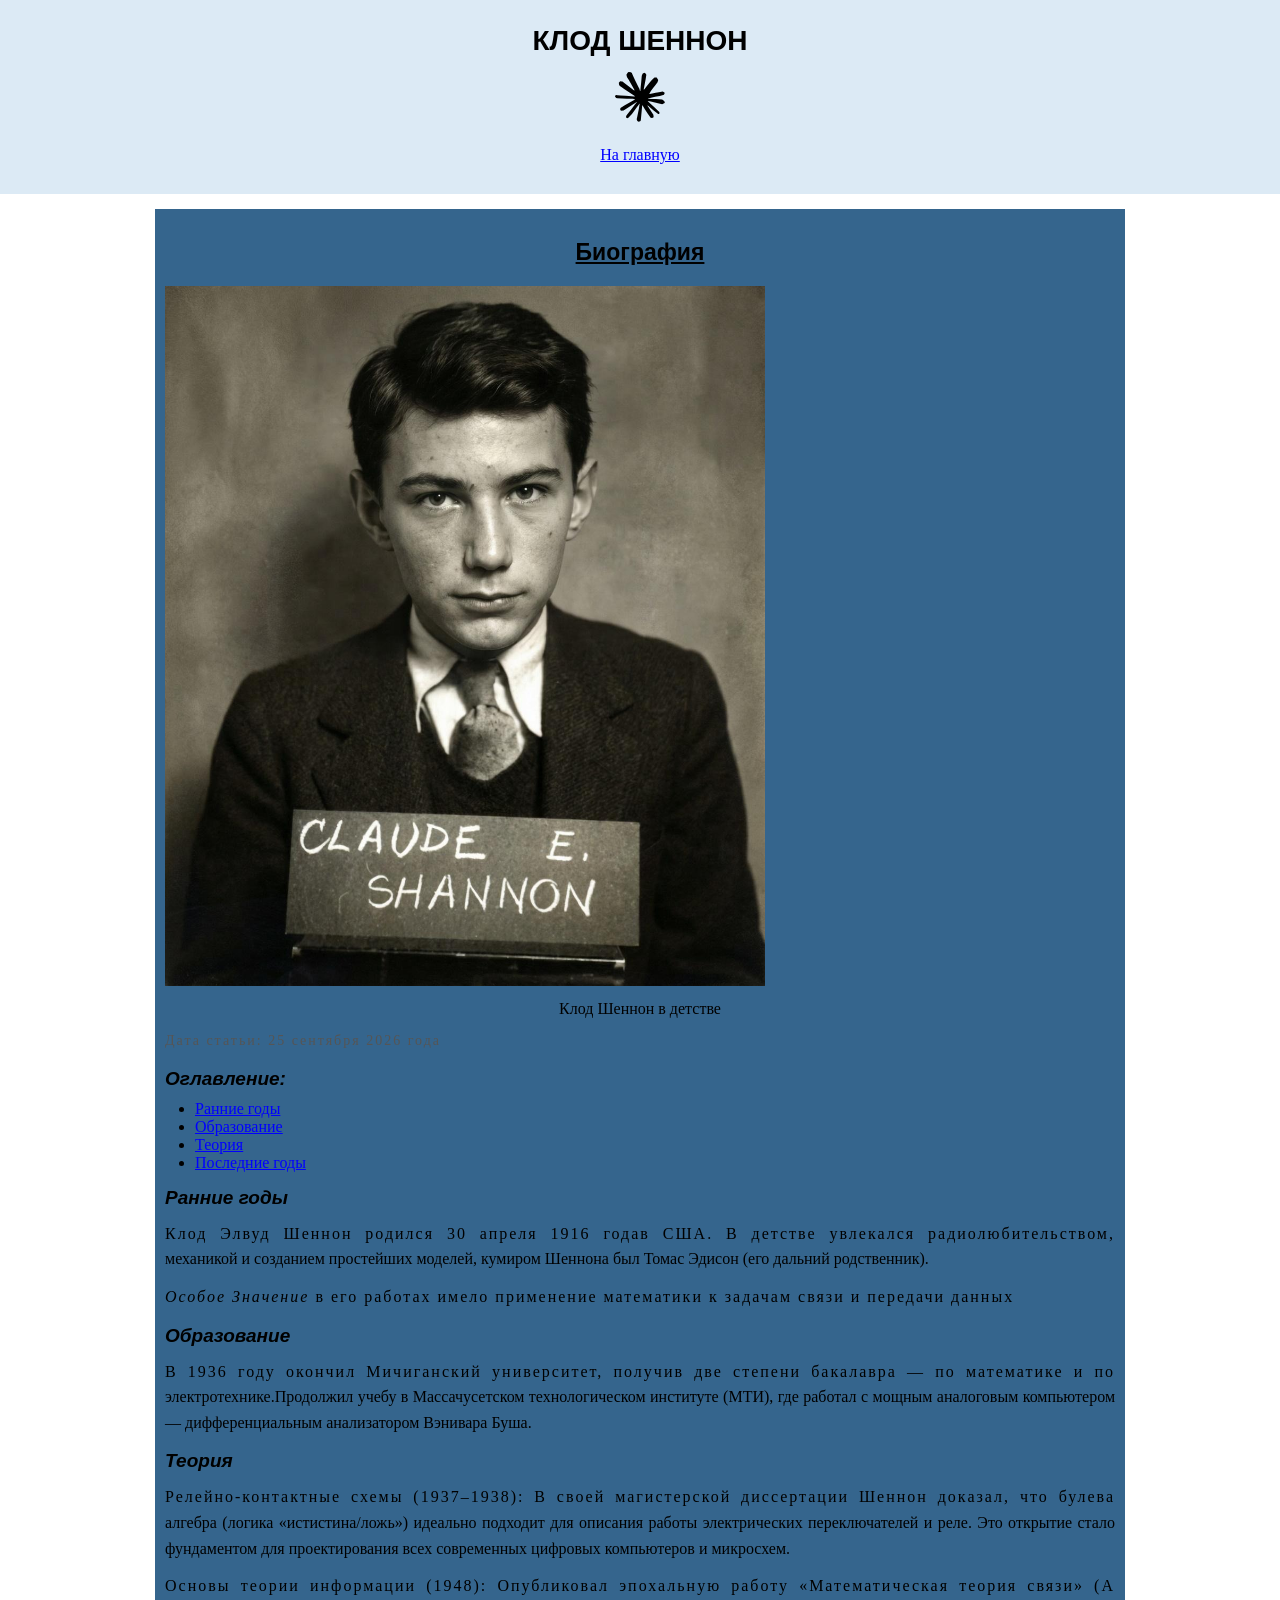
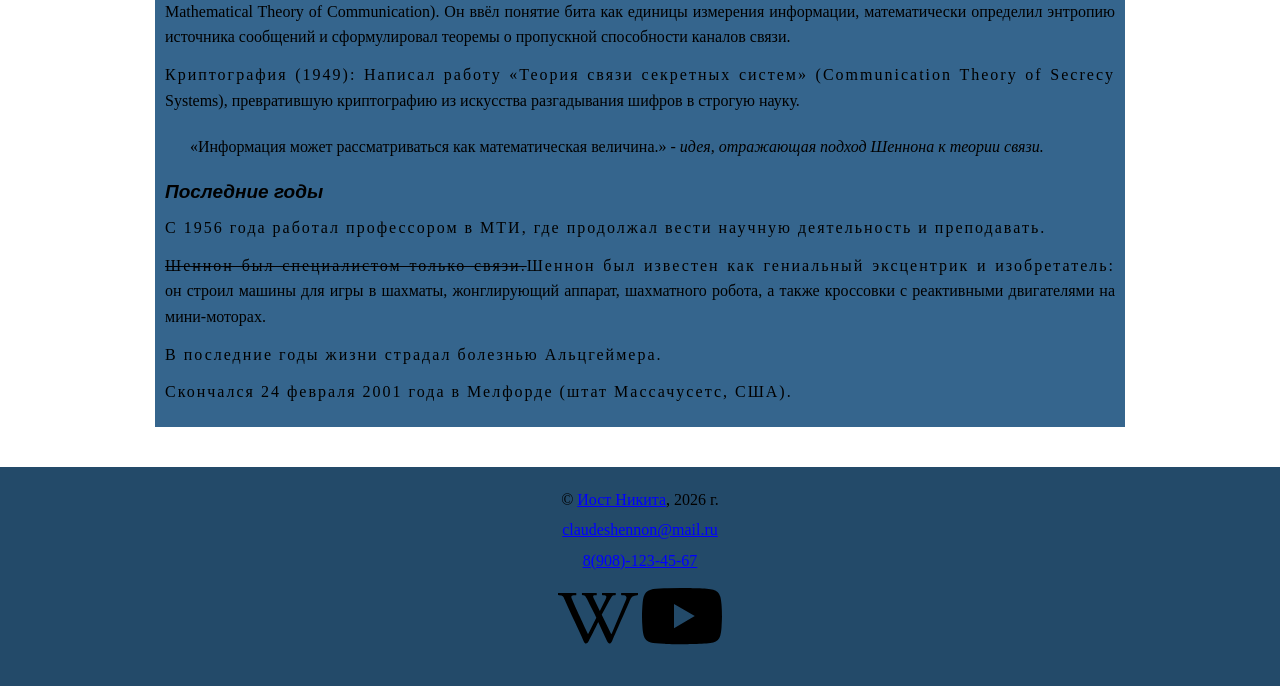
==== article1.html @ b9afbcdb "Add files via upload" ====
<!DOCTYPE html>
<html lang="ru">
<head>
    <meta charset="UTF-8">
    <meta name="viewport" content="width=device-width, initial-scale=1.0">
    <title>Клод Шеннон</title>
    <link rel="preconnect" href="https://fonts.googleapis.com">
    <link rel="preconnect" href="https://fonts.gstatic.com" crossorigin>
    <link href="https://fonts.googleapis.com/css2?family=Caveat:wght@400..700&display=swap" rel="stylesheet">
    <link rel="stylesheet" href="css/style.css">
</head>
<body>
    <header>
        <div class="header-inner">
            <h1>Клод Шеннон</h1>
            <img width="50px"src="img/claude.svg" alt="icon">
            <nav>
                <ul>
                    <li>
                        <a href="index.html">На главную</a>
                    </li>
                </ul>
            </nav>
        </div>
    </header>
    <main>
        <section class="content">
            <h2>Биография</h2>
            <div>
            <a href="img/194bb89bb1df69897e4e62694b889470.jpeg">
            <img width="600px"  src="img/194bb89bb1df69897e4e62694b889470.jpeg" alt="Детское фото Клода Шеннона"></a>
            </div>
            <figure>Клод Шеннон в детстве</figure>
            <p class="date">Дата статьи: <time datetime="2026-09-25">25 сентября 2026 года</time></p>
            <h3>Оглавление:</h3>
            <ul class="contents-list">
            <li><a href="#early_years">Ранние годы</a></li>
            <li><a href="#education">Образование</a></li>
            <li><a href="#theory">Теория</a></li>
            <li><a href="#recent_years">Последние годы</a></li>
            </ul>
        <h3 id="early_years">Ранние годы</h3>
        <p>Клод Элвуд Шеннон родился <time datetime="1916-04-30">30 апреля 1916 года</time>в США. В детстве увлекался радиолюбительством, механикой и созданием простейших моделей, кумиром Шеннона был Томас Эдисон (его дальний родственник).</p>
        <p><em>Особое Значение</em> в его работах имело применение математики к задачам связи и передачи данных</p>
        <h3 id="education">Образование</h3>
        <p>В 1936 году окончил Мичиганский университет, получив две степени бакалавра — по математике и по электротехнике.Продолжил учебу в Массачусетском технологическом институте (МТИ), где работал с мощным аналоговым компьютером — дифференциальным анализатором Вэнивара Буша.</p>
        <h3 id="theory">Теория</h3>
        <p>Релейно-контактные схемы (1937–1938): В своей магистерской диссертации Шеннон доказал, что булева алгебра (логика «истистина/ложь») идеально подходит для описания работы электрических переключателей и реле. Это открытие стало фундаментом для проектирования всех современных цифровых компьютеров и микросхем.</p>
        <p>Основы теории информации (1948): Опубликовал эпохальную работу «Математическая теория связи» (A Mathematical Theory of Communication). Он ввёл понятие бита как единицы измерения информации, математически определил энтропию источника сообщений и сформулировал теоремы о пропускной способности каналов связи.</p>
        <p>Криптография (1949): Написал работу «Теория связи секретных систем» (Communication Theory of Secrecy Systems), превратившую криптографию из искусства разгадывания шифров в строгую науку.</p>
        <blockquote>
            <q>Информация может рассматриваться как математическая величина.</q>
            <cite>- идея, отражающая подход Шеннона к теории связи.</cite>
        </blockquote>
        <h3 id="recent_years">Последние годы</h3>
        <p>С 1956 года работал профессором в МТИ, где продолжал вести научную деятельность и преподавать.</p>
        <p><del>Шеннон был специалистом только связи.</del>Шеннон был известен как гениальный эксцентрик и изобретатель: он строил машины для игры в шахматы, жонглирующий аппарат, шахматного робота, а также кроссовки с реактивными двигателями на мини-моторах.</p>
        <p>В последние годы жизни страдал болезнью Альцгеймера.</p>
        <p>Скончался <time datetime="2001-02-24">24 февраля 2001 года</time> в Мелфорде (штат Массачусетс, США).</p>
        </blockquote>
        </section>
    </main>
    <footer>
        <div class="footer-inner"></div>
            <p>&copy; <a href="https://vk.com/">Иост Никита</a>, 2026 г.</p>
            <p><a target="_blank" href="mailto:claudeshennon@mail.ru" > claudeshennon@mail.ru </a> </p>
            <p><a href="tel:89081234567" >8(908)-123-45-67</a></p>
            <div class="footer-icons"></div>
                <p><a href="https://ru.wikipedia.org/wiki/%D0%A8%D0%B5%D0%BD%D0%BD%D0%BE%D0%BD,_%D0%9A%D0%BB%D0%BE%D0%B4" a target="_blank"><img width="80px" src="img/wikipedia.svg"></a>
                <a href="https://www.youtube.com/watch?v=z2Whj_nL-x8" a target="_blank"><img width="80px" src="img/youtube.svg"></a></p>
            </div>
        </div>
    </footer>
</body>
---- css/style.css ----
* {
    margin: 0;
    padding: 0;
    box-sizing: border-box;
}

body {
    font-family: "Lora", serif;
    font-size: 16px;
    color: black;
    background-color: white;
}

h1, h2, h3, h4 {
    font-family: "Montserrat", Arial, sans-serif;
}

h1 {
    font-size: 28px;
    font-weight: bold;
    text-transform: uppercase;
    margin: 15px 0;
}

h2 {
    font-size: 23px;
    font-weight: bold;
    text-decoration: underline;
    margin: 20px 0;
    text-align: center;
}

h3 {
    font-size: 19px;
    font-style: italic;
    margin: 15px 0 10px;
}

header {
    background-color: #DCEAF5;
    text-align: center;
    padding: 10px;
    
}

.logo {
    width: 50px;
}

nav ul {
    list-style: none;
    margin: 15px 0;
}

nav li {
    display: inline-block;
    margin: 5px 10px;
}

a {
    color: #325979;
    color: blue;
    text-decoration: underline;
}

a:hover {
    color: red;
}

a:focus {
    color: green;
    outline: 2px solid black;
}

a:active {
    color: purple;
}

#mainnav a {
    padding: 4px;
}

#mainnav a:hover,
#mainnav a:focus {
    background-color: lightgray;
}

main {
    max-width: 1000px;
    margin: 0 auto;
    padding: 15px;
}

#about,
#articles,
#contact,
.content {
    margin-bottom: 25px;
    padding: 10px;
    background-color: #35658d;
}

#about {
    text-align: center;
    background-color: rgb(78, 129, 177);
}

#about p {
    color: #333333;
    text-align: justify;
}

p {
    font-size: 16px;
    line-height: 1.6;
    margin: 12px 0;
    text-align: justify;
}

.content p::first-line {
    letter-spacing: 2px;
}

p:lang(en) {
    font-style: italic;
    color: #555555;
}

blockquote {
    margin: 15px;
    padding: 10px;
}

figure {
    text-align: center;
    margin: 10px 0;
}

ol,
.articles-list,
.contents-list {
    padding-left: 30px;
}

#articles li {
    padding: 5px;
}

#articles li:nth-child(odd) {
    background-color: #eeeeee;
}

#articles li:nth-child(even) {
    background-color: white;
}

#articles li:nth-child(4) a::before {
    content: "Важно! ";
    border: 1px solid black;
    background-color: rgb(255, 208, 0);
    color: red;
    padding: 2px;
}

main img {
    max-width: 100%;
    height: auto;
}

main img + p {
    margin-top: 20px;
}

.date {
    font-size: 14px;
    color: #555555;
}

dl {
    line-height: 1.6;
}

dt {
    margin-top: 12px;
    font-weight: bold;
}

dd {
    margin-left: 20px;
}

.shannon-table {
    width: 100%;
    margin: 15px 0;
    border-collapse: collapse;
}

.shannon-table caption {
    padding: 8px;
    font-weight: bold;
}

.shannon-table th,
.shannon-table td {
    border: 1px solid black;
    padding: 8px;
    text-align: left;
}

.shannon-table th {
    background-color: #dddddd;
}

.shannon-table tbody tr:nth-child(even) {
    background-color: #eeeeee;
}

.shannon-table td:first-child {
    font-weight: bold;
}

.shannon-table tbody tr:last-child {
    background-color: #dddddd;
}

#contact-form {
    max-width: 500px;
    margin: 15px auto;
}

.form__item {
    margin-bottom: 12px;
}

#contact-form label {
    display: inline-block;
    margin-bottom: 5px;
}

#contact-form input[type="text"], #contact-form input[type="email"], #contact-form input[type="tel"], #contact-form input[type="date"], #contact-form select, #contact-form textarea {
    width: 100%;
    padding: 7px;
    border: 1px solid gray;
    font-family: inherit;
    font-size: 16px;
}

#contact-form input[type="checkbox"] {
    margin-right: 5px;
}

#contact-form input[type="submit"] {
    padding: 7px 15px;
    border: 1px solid black;
    background-color: lightgray;
    color: black;
    cursor: pointer;
}

#contact-form input[type="submit"]:hover {
    background-color: gray;
    color: white;
}

.footer-icons img {
    width: 48px;
    height: 48px;
    margin: 5px;
    padding: 3px;
    border: 1px solid black;
}

footer {
    background-color: #234a69;
    text-align: center;
    padding: 15px;
}

footer p {
    text-align: center;
    margin: 5px;
}
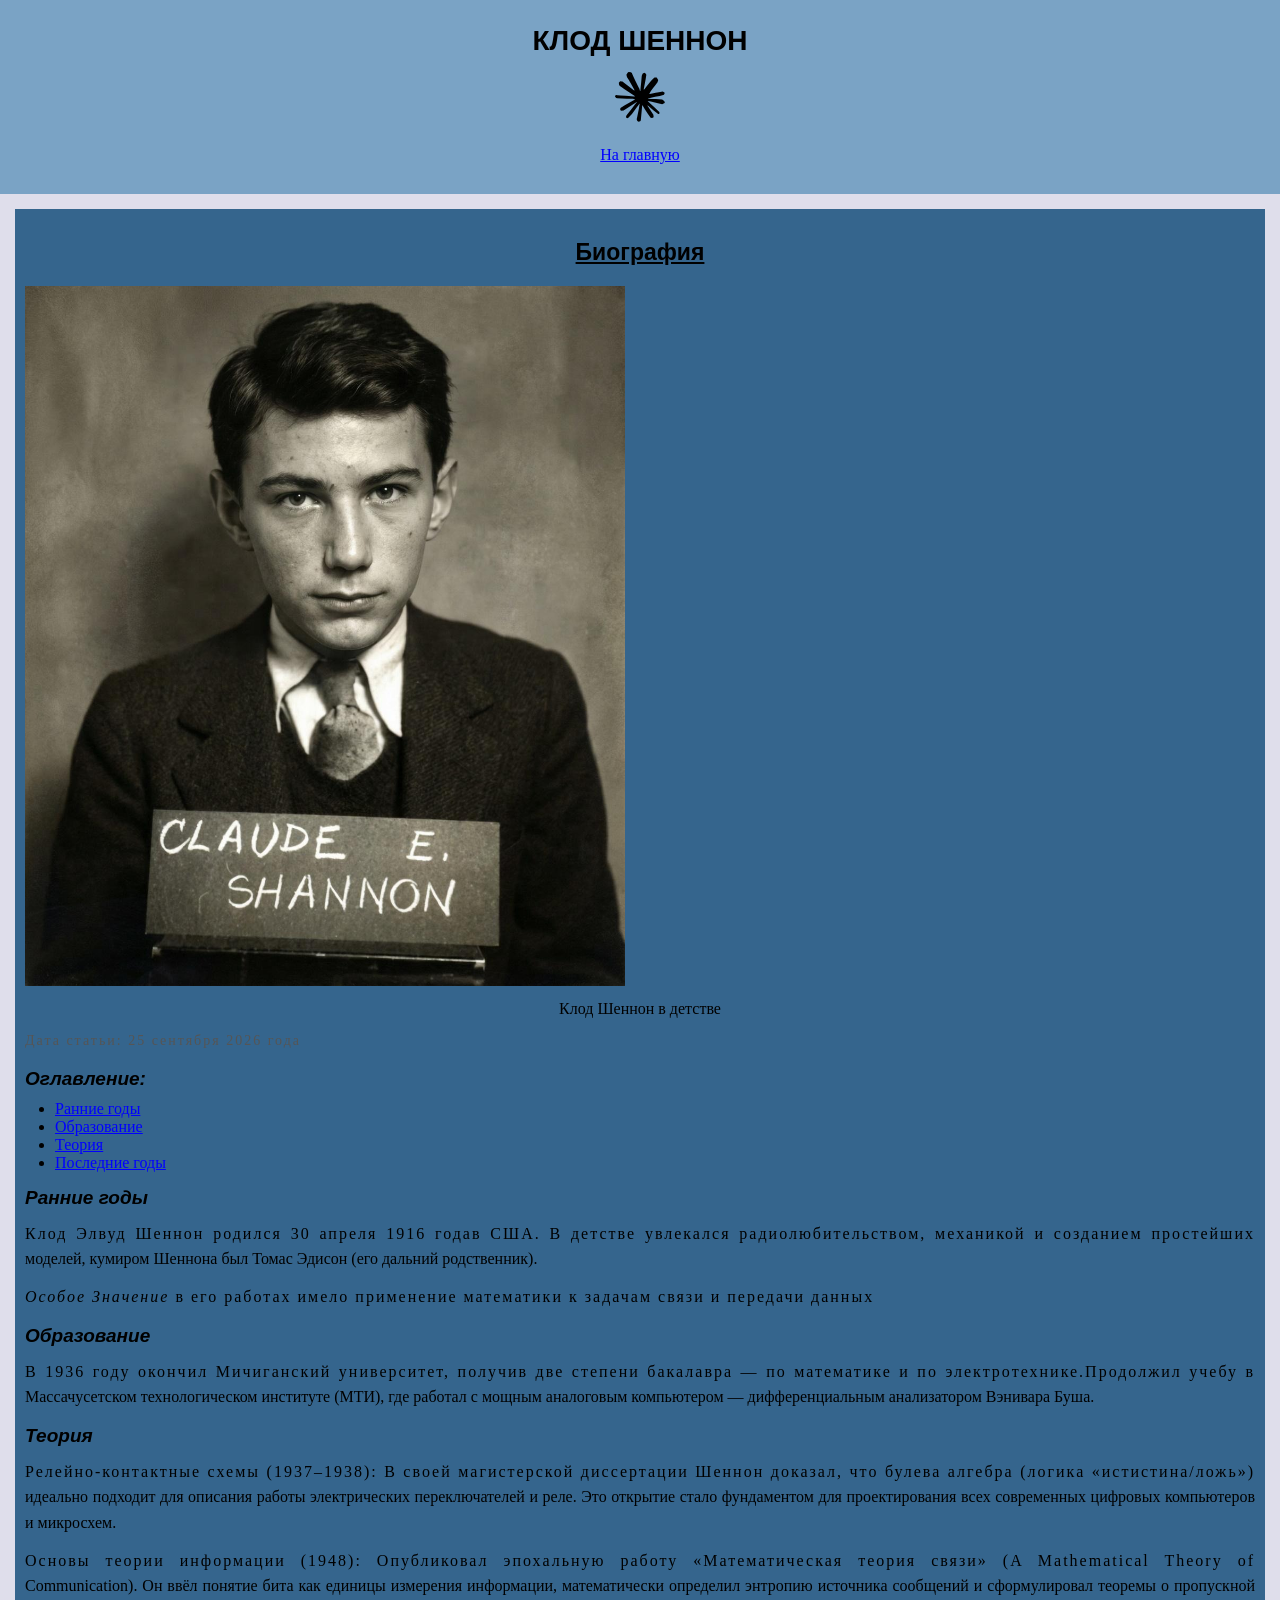
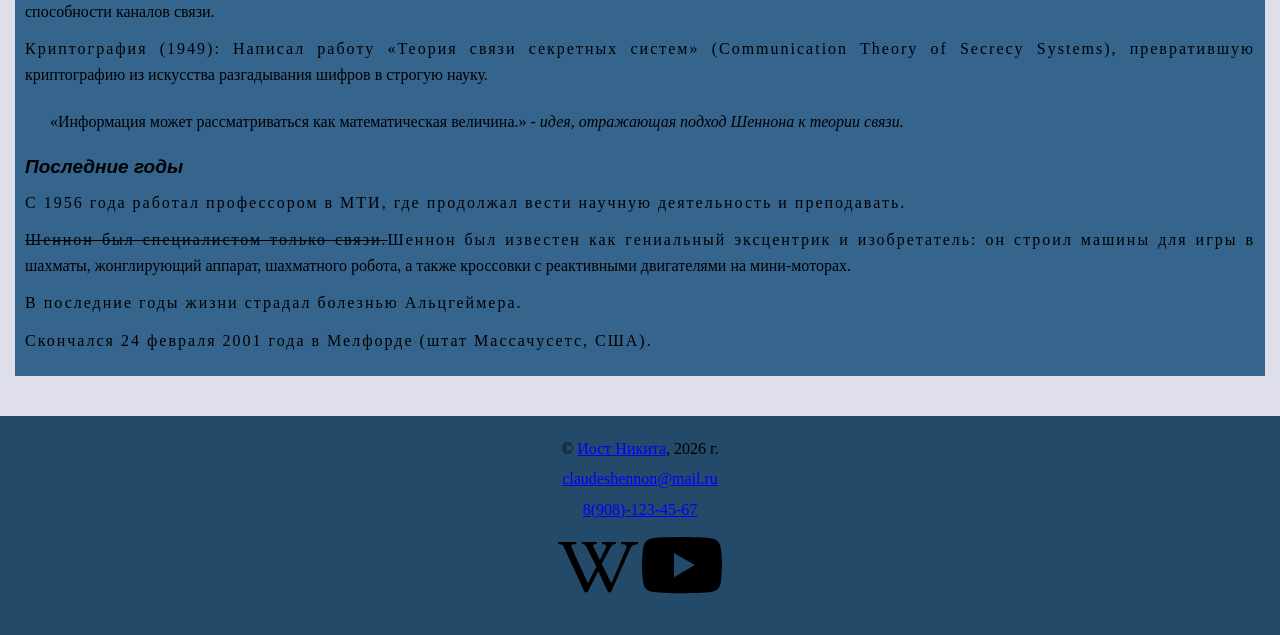
==== commit dbf49eb7: "Add files via upload" ====
--- a/article1.html
+++ b/article1.html
@@ -3,7 +3,31 @@
 <head>
     <meta charset="UTF-8">
     <meta name="viewport" content="width=device-width, initial-scale=1.0">
+    <meta name="keywords" content="Сайт об американском учёном Клоде Шенноне">
+    <meta name="description" content="Биография Клод Шеннона. ">
+
+    <link rel="icon" type="image/ico" sizes="32x32" href="img/favicon.ico">
+
+    <meta property="og:title" content="Главная страница">
+    <meta property="og:site_name" content="Клод Шеннон">
+    <meta property="og:url" content="https://justusndm.github.io/MyWebPractic/">
+    <meta property="og:description" content="Биография Клод Шеннона. ">
+    <meta property="og:image" content="https://justusndm.github.io/MyWebPractic/img/mjw36qdw_lg.png">
+
+    <!-- Chrome, Firefox OS and Opera -->
+    <meta name="theme-color" content="#382E87" />
+
+    <!-- Windows Phone -->
+    <meta name="msapplication-navbutton-color" content="#382E87" />
+
+    <!-- iOS Safari -->
+    <meta name="apple-mobile-web-app-capable" content="yes" />
+    <meta name="apple-mobile-web-app-status-bar-style" content="black-transcluent" />
+
+<!-- Яндекс.Браузер -->
+    <meta name="viewport" content="ya-title=#000000,ya-dock=fade" />
     <title>Клод Шеннон</title>
+
     <link rel="preconnect" href="https://fonts.googleapis.com">
     <link rel="preconnect" href="https://fonts.gstatic.com" crossorigin>
     <link href="https://fonts.googleapis.com/css2?family=Caveat:wght@400..700&display=swap" rel="stylesheet">
@@ -16,9 +40,7 @@
             <img width="50px"src="img/claude.svg" alt="icon">
             <nav>
                 <ul>
-                    <li>
-                        <a href="index.html">На главную</a>
-                    </li>
+                    <li><a href="index.html">На главную</a></li>
                 </ul>
             </nav>
         </div>
--- a/css/style.css
+++ b/css/style.css
@@ -8,7 +8,7 @@
     font-family: "Lora", serif;
     font-size: 16px;
     color: black;
-    background-color: white;
+    background-color: rgb(223, 222, 235);
 }
 
 h1, h2, h3, h4 {
@@ -37,7 +37,7 @@
 }
 
 header {
-    background-color: #DCEAF5;
+    background-color: #7aa3c5;
     text-align: center;
     padding: 10px;
     
@@ -86,15 +86,12 @@
 }
 
 main {
-    max-width: 1000px;
+    max-width: 1500px;
     margin: 0 auto;
     padding: 15px;
 }
 
-#about,
-#articles,
-#contact,
-.content {
+#about, #articles, #contact, .content {
     margin-bottom: 25px;
     padding: 10px;
     background-color: #35658d;
@@ -123,7 +120,7 @@
 
 p:lang(en) {
     font-style: italic;
-    color: #555555;
+    color: #292323;
 }
 
 blockquote {
